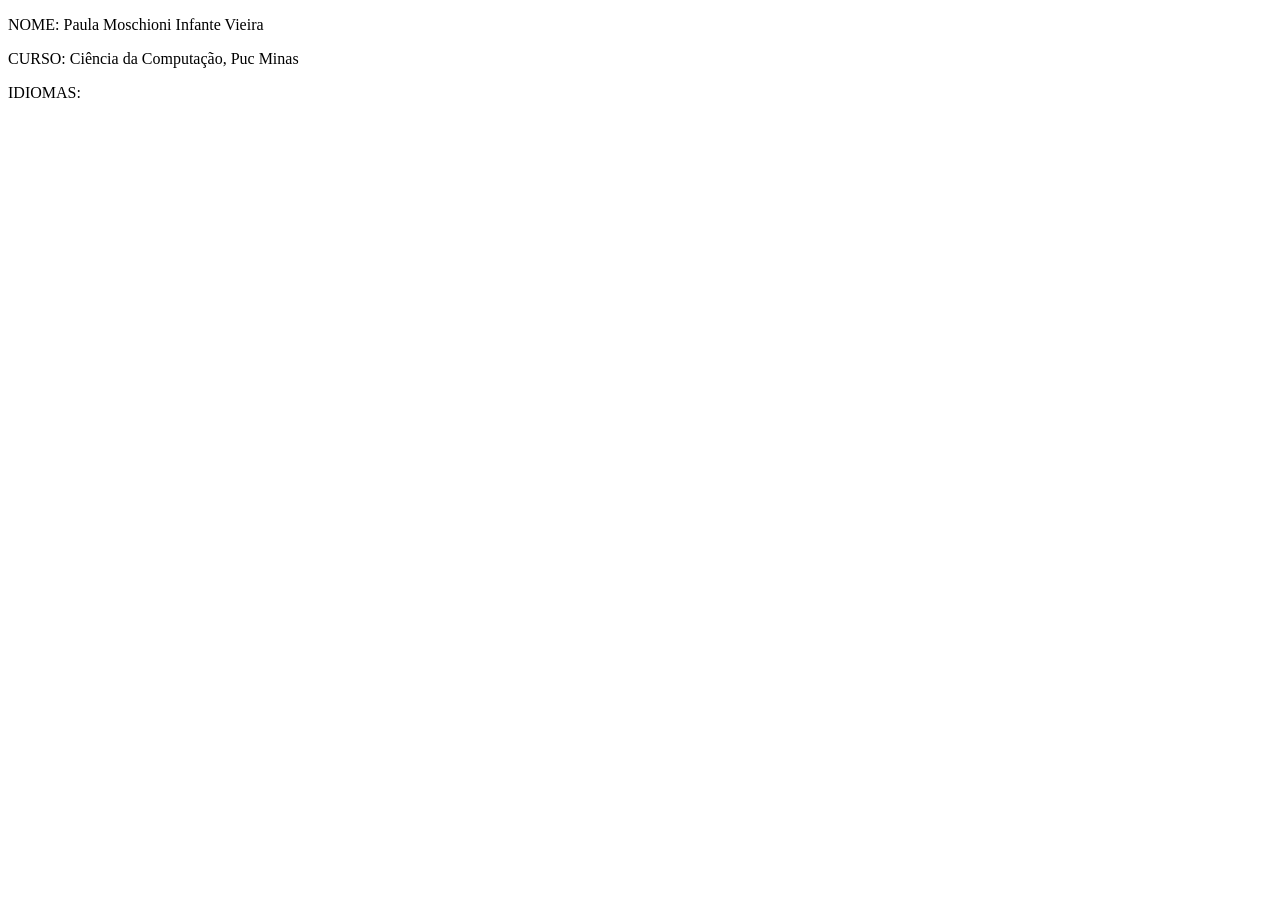
==== atividades praticas/index.html @ b1a3159c "atualizando site" ====
<!DOCTYPE html>
<html lang="en">
<head>
    <meta charset="UTF-8">
    <meta name="viewport" content="width=device-width, initial-scale=1.0">
    <title>Document</title>
    <link rel="stylesheet" href="styles.css">
</head>
<body>
    <p>NOME: Paula Moschioni Infante Vieira</p>
    <p>CURSO: Ciência da Computação, Puc Minas</p>
    <p>IDIOMAS:</p>
</body>
</html>
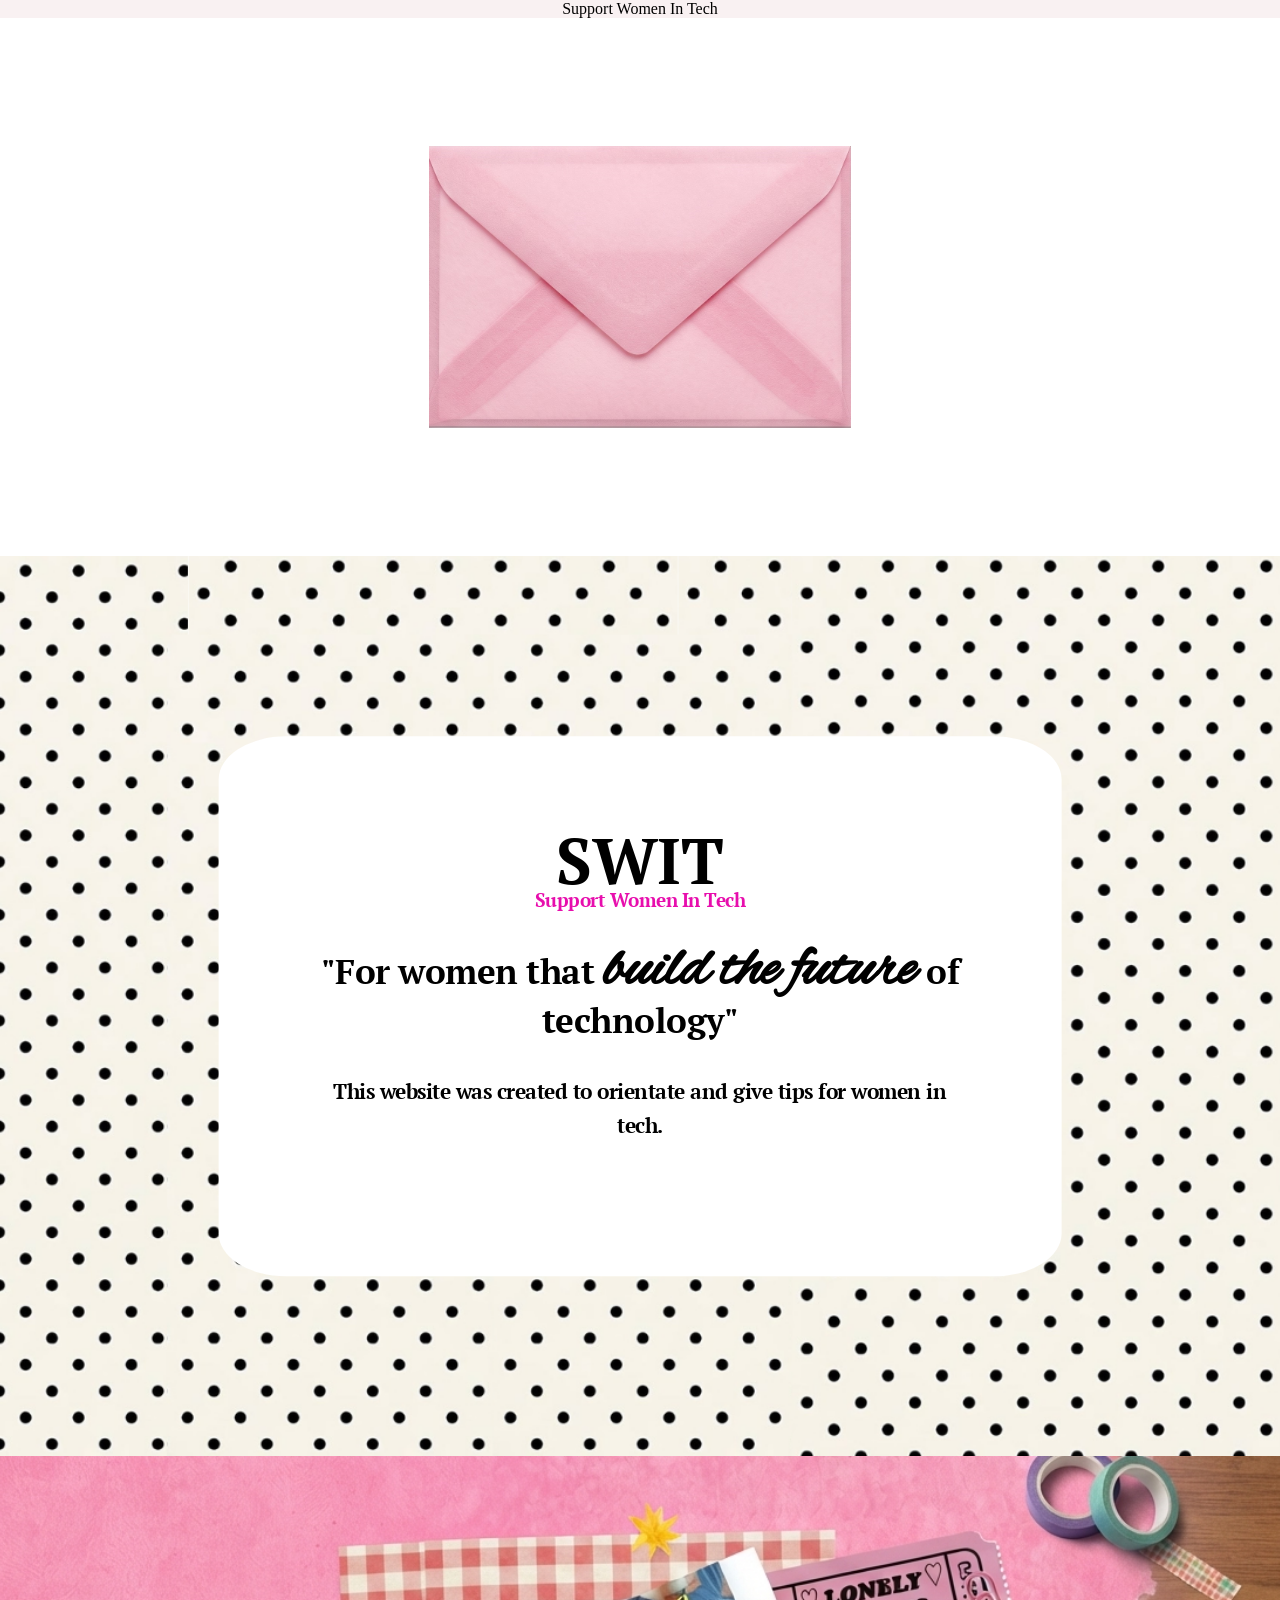
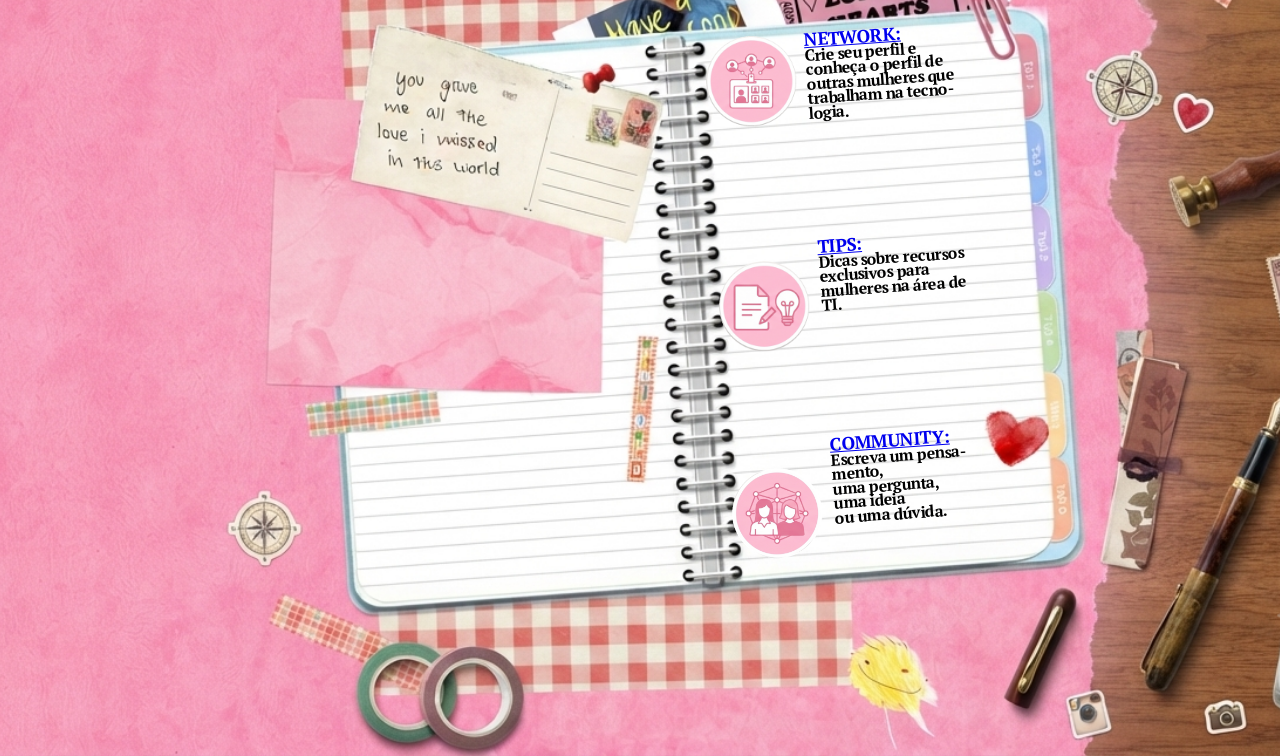
==== commit f2391dfb: "Ignorar pasta Claude outputs" ====
--- a/atividades praticas/index.html
+++ b/atividades praticas/index.html
@@ -1,14 +1,89 @@
 <!DOCTYPE html>
 <html lang="en">
+
 <head>
     <meta charset="UTF-8">
     <meta name="viewport" content="width=device-width, initial-scale=1.0">
-    <title>Document</title>
-    <link rel="stylesheet" href="styles.css">
+    <title>Swit: Support Women in tech</title>
+     <link rel="stylesheet" href="styles.css">
+     <link href="https://fonts.googleapis.com/css2?family=PT+Serif:wght@700&display=swap" rel="stylesheet">
+     <link rel="preconnect" href="https://fonts.googleapis.com">
+    <link href="https://fonts.googleapis.com/css2?family=Alex+Brush&display=swap" rel="stylesheet">
 </head>
+
 <body>
-    <p>NOME: Paula Moschioni Infante Vieira</p>
-    <p>CURSO: Ciência da Computação, Puc Minas</p>
-    <p>IDIOMAS:</p>
+
+    <header class = "cabecalho-principal">
+        <p>Support Women In Tech </p> <!-- LOGO -->
+    </header>
+    <main>
+        <section class="envelope-section">
+            <!-- Primeira pagina: em branco com envelope -->
+            <img src="images/envelope-rosa.png" alt="Envelope rosa">
+        </section> 
+
+        <!-- Segunda pagina: Informacoes do site + frase provocativa-->
+        <section class = "sobre">
+            <img src="images/bolinhas_desktop.png" alt= " ">
+           <div>
+            
+            <h1>SWIT <br></h1>
+            <h2>Support Women In Tech</h2>
+        <p><br> "For women that <span class = "personaliza"> build the future </span>of technology"  <br> <br>
+           <span> This website was created to orientate and give tips for women in tech. </span>
+         </p>
+           </div>
+        </section>
+
+        <!-- Terceira pagina: com os navs e direcionamentos das paginas-->
+         <section class = "nav-menu">
+            <img src="images/fundodesktop.png" alt= " " class="bg-desktop">
+            <img src="images/fundomobile.jpeg" alt="" class="bg-mobile"> 
+        <nav>
+            <article id="network">
+            <img src="images/logo-network.png" alt="" class="nwLOGO">
+                <div>
+                    <a href="network.html"><span class="linkN">NETWORK: </span> </a><br>
+                  Crie seu perfil 
+                  e<br> conheça o perfil de <br>
+                  outras mulheres que <br>
+                  trabalham na tecno- <br> 
+                  logia.
+                </div>
+            
+            </article>
+
+            <article id="tips">  
+                <img src="images/logo-tips.png" alt="Ícones tips" class="tpLOGO">
+                <div>
+                    <a href="tips.html"><span class="linkT">TIPS: </span></a><br>
+                    Dicas sobre recursos <br> 
+                    exclusivos para <br>mulheres 
+                     na área de <br>TI.
+                </div>
+               
+            </article>
+            
+            <article id="comunities">
+                <img src="images/logo-community.png" alt="Ícones comu" class="cmntLOGO">
+                <div>
+                <a href="comunities.html"><span class="linkC">COMMUNITY: </span></a><br>
+                  Escreva um pensa- <br>mento,<br>
+                 uma pergunta,<br> uma ideia <br>
+                  ou uma dúvida.
+                </div>
+               
+            </article>
+
+        </nav>
+    </section>
+    </main>
+
+    <footer class="rodape-site">
+        <p><a href="https://www.linkedin.com/in/paulamoschioni">LinkedIn</a> · <a href="https://www.instagram.com/paula.moschioni/">Instagram</a>
+        <a href="https://github.com/paulamoschioni">GitHub</a>
+        </p>
+    </footer>
 </body>
+
 </html>
--- a/atividades praticas/styles.css
+++ b/atividades praticas/styles.css
@@ -0,0 +1,295 @@
+*{
+    margin:0%;
+    padding:0%;
+}
+html, body, main{
+    height: 100%;
+}
+.cabecalho-principal{
+background-color: #f9f1f2;
+
+}
+
+.cabecalho-principal p{
+    text-align: center;
+    
+}
+
+/*ENVELOPE*/
+.envelope-section{
+    display:flex;
+    justify-content: center;
+    padding-top:10%;
+    padding-bottom: 10%;
+}
+
+.envelope-section img{
+align-items:center;
+height: auto;
+    width: 32.9%;
+}
+
+/*SOBRE*/
+.sobre {
+position: relative;
+height: 100%;
+}
+.sobre img {
+  position: absolute;
+  top: 0;
+  left: 0;
+  width: 100%;
+  height: 100%;
+  object-fit: cover; 
+}
+
+
+.sobre div{
+background-color: white;
+padding: 7.32%;
+width: 51.2%;
+height: 39.1%;
+display: flow-root;
+position: absolute;
+top: 50%;
+ left: 50%; 
+ transform: translate(-50%, -50%);
+ border-radius: 8%;
+}
+ .sobre div {
+  font-family: 'PT Serif', serif;
+  font-weight: 700;
+  letter-spacing: -0.5px;
+  line-height: 0.95;
+}
+
+.sobre p{
+    font-size: 220%;
+}
+.sobre h1{
+    font-size: 400%; 
+}
+.sobre h2{
+    font-size:larger;
+    color: #e70ead
+}
+.sobre div{
+    text-align: center;
+}
+.sobre span{
+    font-size: 60%;
+}
+.sobre .personaliza{
+      font-family: 'Alex Brush', cursive;
+     font-size: 1.8em;
+    
+}
+
+/*NAV*/
+.nav-menu {
+position: relative;
+height: 100%;  /*ocupa a altura da tela para conseguir fixar logos*/
+}
+.nav-menu > img {
+  position: absolute;
+  top: 0;
+  left: 0;
+  width: 100%;
+  height: 100%;
+  object-fit: cover;
+}
+
+.nwLOGO,.tpLOGO, .cmntLOGO{
+  position: absolute;
+  width: 7%;
+  transform: translate(-40%, -50%);
+  z-index: 2;
+}
+.nwLOGO{
+  top: 25%;
+   left: 58%;
+}
+.tpLOGO{
+  top: 50%;
+   left: 59%;
+}
+.cmntLOGO{
+  top: 73%;
+   left: 60%;
+}
+#network div, #tips div, #comunities div{
+font-size: medium;
+position: absolute;
+line-height: 91.9%;
+}
+#network div{
+top: 19%; 
+left: 63%; 
+transform: translate(-50%, -50%);
+transform: rotate(-4deg);
+}
+#tips div{
+top: 42%; 
+left: 64%; 
+transform: translate(-50%, -51%);
+transform: rotate(-4deg);
+}
+#comunities div{
+top:64%;
+left: 65%;
+transform: translate(-50%, -50%);
+transform: rotate(-4deg);
+}
+#network span, #tips span, #comunities span{
+    font-size: large;
+}
+
+.nav-menu{
+    font-family: 'PT Serif', serif;
+  font-weight: 700;
+  letter-spacing: -0.5px;
+  line-height: 0.95;
+}
+
+
+
+/* ADAPTAÇÕES VIEWPORT*/
+@media (max-width: 346px){
+   .nav-menu nav{
+    width: 50%;
+    height: auto;
+  }
+  #network div{
+    top: 30%;
+    left: 50%;
+    
+  }
+  #tips div{
+    top: 38%;
+    left: 52%
+  }
+  #comunities div{
+    top: 58%;
+    left: 54%
+  }
+}
+@media (max-width: 400px) {
+  sobre div {
+    width: 85%;
+    height: auto;
+    padding: 6%;
+  }
+
+    .sobre h1 {
+    font-size: 250%;
+    }
+
+  .sobre p {
+    font-size: 130%;
+  }
+  .nwLOGO, .tpLOGO, .cmntLOGO {
+    display: none;    /*faz os icones redondos sumirem na versao mobile*/
+  }
+  .envelope-section img{
+    height: auto;
+    width: 70%;
+    align-items: center;
+  }
+  .bg-desktop{
+    display: none;
+  }
+  .bg-mobile{
+    display: block;
+  }
+  .nav-menu nav{
+    width: 50%;
+    height: auto;
+  }
+  #network div{
+    top: 15%;
+    left: 50%;
+    
+  }
+  #tips div{
+    top: 38%;
+    left: 52%
+  }
+  #comunities div{
+    top: 58%;
+    left: 54%
+  }
+  #comunities div, #tips div,#network div{
+    font-size: 70%;
+  }
+  #comunities span, #tips span,#network span{
+    font-size: 90%;
+  }
+}
+@media (min-width: 401px) and (max-width: 768px){
+  sobre div {
+    width: 85%;
+    height: auto;
+    padding: 6%;
+  }
+
+    .sobre h1 {
+    font-size: 250%;
+    }
+
+  .sobre p {
+    font-size: 130%;
+  }
+  /*.nwLOGO, .tpLOGO, .cmntLOGO {
+    display: none;    /*faz os icones redondos sumirem na versao mobile
+  } */
+  .envelope-section img{
+    height: auto;
+    width: 70%;
+    align-items: center;
+  }
+  .bg-desktop{
+    display: block;
+  }
+  .bg-mobile{
+    display: none;
+  }
+  #comunities div, #tips div,#network div{
+    font-size: 80%;
+  }
+  #comunities span, #tips span,#network span{
+    font-size: 90%;
+  }
+ 
+
+}
+
+@media (min-width: 1200px) {
+ 
+  .envelope-section img {
+    max-width: 600px; /* nunca cresce além disso, mesmo em telas gigantes */
+  }
+  .bg-mobile{
+    display: none;
+  }
+  .bg-desktop{
+    display: block;
+  }
+}
+
+@media (min-width: 769px) and (max-width: 1024px) {
+
+  .sobre div {
+    width: 65%;
+  }
+  .sobre h1 {
+    font-size: 320%;
+  }
+  .sobre p {
+    font-size: 170%;
+  }
+
+ .bg-mobile {
+    display: none; 
+  }
+
+}
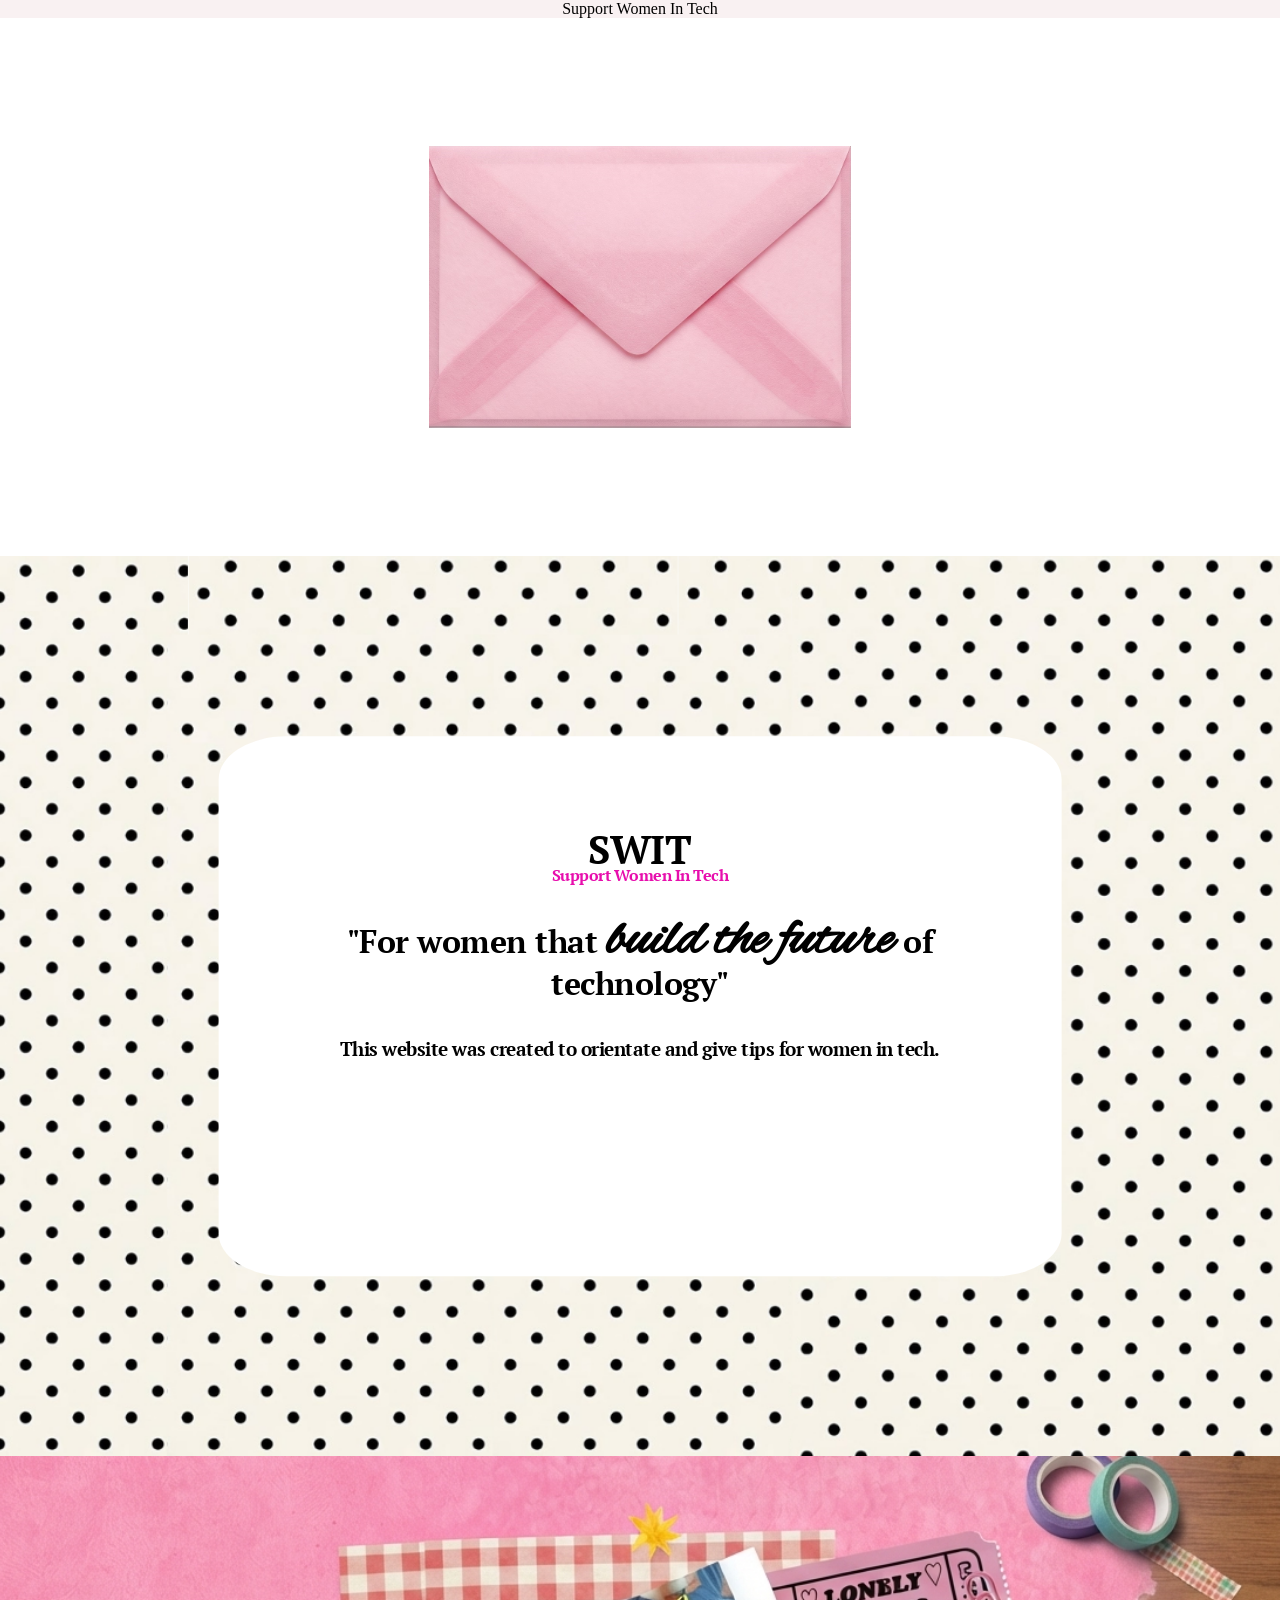
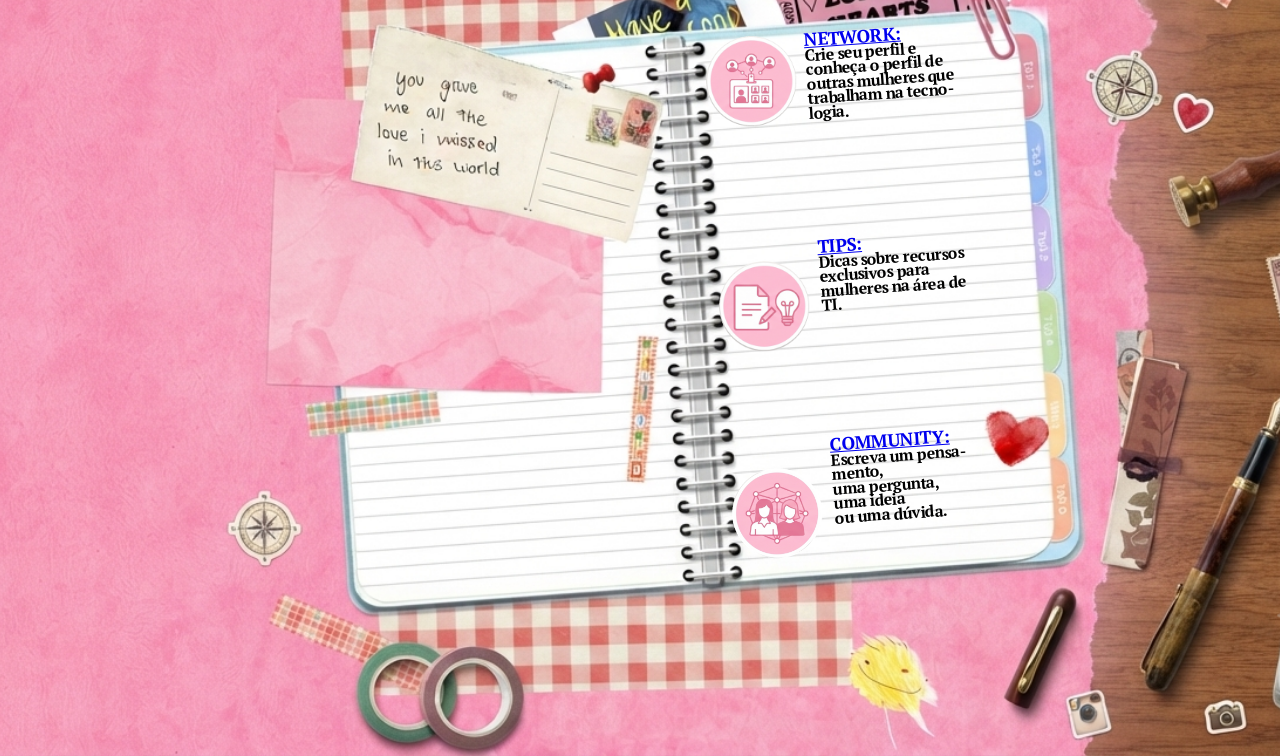
==== commit e82a49f0: "versao atualizada e completa do vanilla site" ====
--- a/atividades praticas/index.html
+++ b/atividades praticas/index.html
@@ -38,7 +38,7 @@
         <!-- Terceira pagina: com os navs e direcionamentos das paginas-->
          <section class = "nav-menu">
             <img src="images/fundodesktop.png" alt= " " class="bg-desktop">
-            <img src="images/fundomobile.jpeg" alt="" class="bg-mobile"> 
+            <!-- <img src="images/fundomobile.jpeg" alt="" class="bg-mobile"> -->
         <nav>
             <article id="network">
             <img src="images/logo-network.png" alt="" class="nwLOGO">
--- a/atividades praticas/styles.css
+++ b/atividades praticas/styles.css
@@ -154,31 +154,8 @@
 
 
 /* ADAPTAÇÕES VIEWPORT*/
-@media (max-width: 346px){
-   .nav-menu nav{
-    width: 50%;
-    height: auto;
-  }
-  #network div{
-    top: 30%;
-    left: 50%;
-    
-  }
-  #tips div{
-    top: 38%;
-    left: 52%
-  }
-  #comunities div{
-    top: 58%;
-    left: 54%
-  }
-}
-@media (max-width: 400px) {
-  sobre div {
-    width: 85%;
-    height: auto;
-    padding: 6%;
-  }
+@media (max-width: 600px){  /*cobre mobiles*/
+
 
     .sobre h1 {
     font-size: 250%;
@@ -195,101 +172,82 @@
     width: 70%;
     align-items: center;
   }
-  .bg-desktop{
-    display: none;
-  }
-  .bg-mobile{
-    display: block;
-  }
-  .nav-menu nav{
-    width: 50%;
+  #network div{
+  top: 22%; 
+left: 64%; 
+}
+#tips div{
+top: 42%; 
+left: 66%; 
+}
+#comunities div{
+top:60%;
+left: 68%;
+}
+
+}
+
+@media (min-width: 601px) and (max-width: 1023px){
+
+  .sobre div {
+    width: 70%;
     height: auto;
+    padding: 7%;
+  }
+
+  .sobre h1 {
+    font-size: 250%;
+  }
+
+  .sobre h2 {
+    font-size: 100%;
+  }
+
+  .sobre p{
+    font-size: 140%;
+  }
+
+  .sobre .personaliza{
+    font-size: 1.9em;
+  }
+
+  .sobre span{
+    font-size: 70%;
   }
   #network div{
-    top: 15%;
-    left: 50%;
-    
-  }
-  #tips div{
-    top: 38%;
-    left: 52%
-  }
-  #comunities div{
-    top: 58%;
-    left: 54%
-  }
-  #comunities div, #tips div,#network div{
-    font-size: 70%;
-  }
-  #comunities span, #tips span,#network span{
-    font-size: 90%;
-  }
-}
-@media (min-width: 401px) and (max-width: 768px){
-  sobre div {
-    width: 85%;
-    height: auto;
-    padding: 6%;
-  }
-
-    .sobre h1 {
+  top: 22%; 
+left: 64%; 
+}
+#tips div{
+top: 42%; 
+left: 66%; 
+}
+#comunities div{
+top:60%;
+left: 67%;
+}
+.nwLOGO{
+  top: 30%;
+}
+.tpLOGO{
+  top: 48%;
+}
+.cmntLOGO{
+  top: 67%;
+}
+}
+
+@media (min-width: 1024px){
+ .sobre h1 {
     font-size: 250%;
-    }
-
-  .sobre p {
-    font-size: 130%;
-  }
-  /*.nwLOGO, .tpLOGO, .cmntLOGO {
-    display: none;    /*faz os icones redondos sumirem na versao mobile
-  } */
-  .envelope-section img{
-    height: auto;
-    width: 70%;
-    align-items: center;
-  }
-  .bg-desktop{
-    display: block;
-  }
-  .bg-mobile{
-    display: none;
-  }
-  #comunities div, #tips div,#network div{
-    font-size: 80%;
-  }
-  #comunities span, #tips span,#network span{
-    font-size: 90%;
-  }
- 
-
-}
-
-@media (min-width: 1200px) {
- 
-  .envelope-section img {
-    max-width: 600px; /* nunca cresce além disso, mesmo em telas gigantes */
-  }
-  .bg-mobile{
-    display: none;
-  }
-  .bg-desktop{
-    display: block;
-  }
-}
-
-@media (min-width: 769px) and (max-width: 1024px) {
-
-  .sobre div {
-    width: 65%;
-  }
-  .sobre h1 {
-    font-size: 320%;
-  }
-  .sobre p {
-    font-size: 170%;
-  }
-
- .bg-mobile {
-    display: none; 
+  }
+
+  .sobre h2 {
+    font-size: 100%;
+  }
+
+  .sobre p{
+    font-size: 200%;
   }
 
 }
